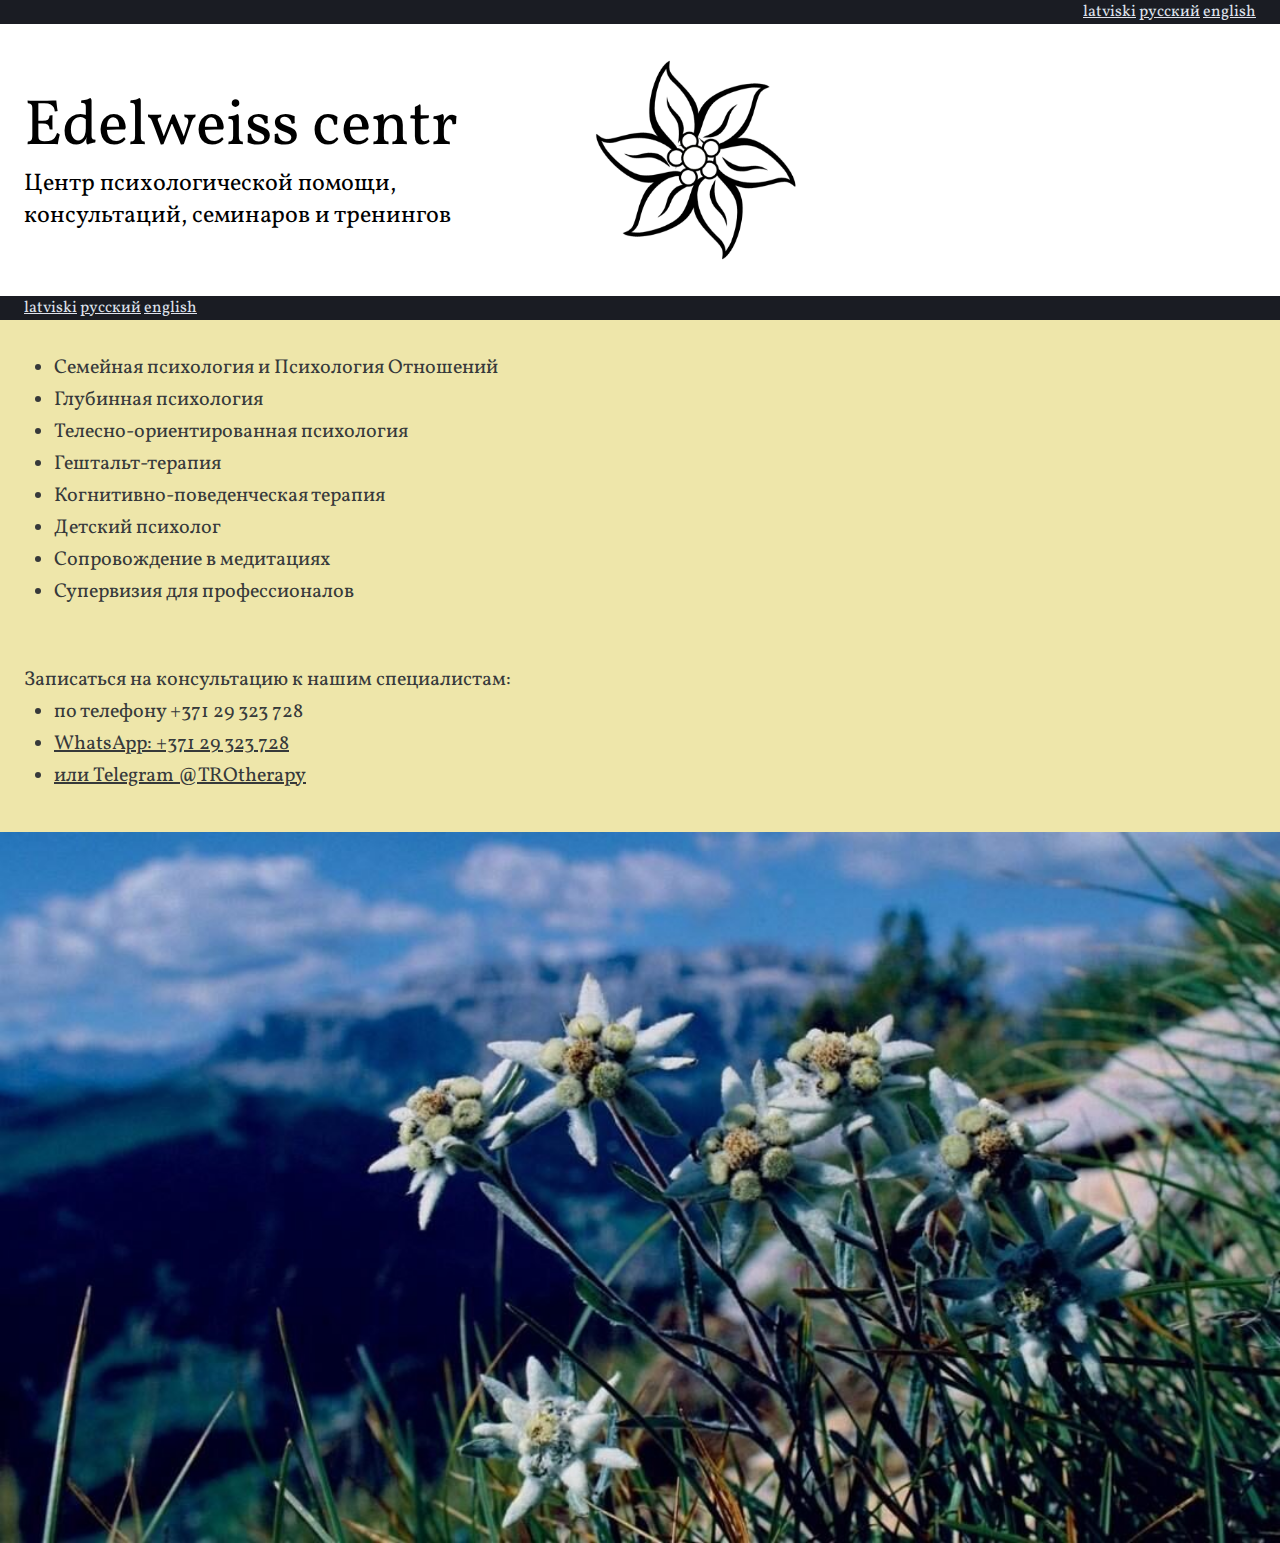
==== edelweiss/index.html @ 049f42f8 "edelweiss first page test" ====
<!DOCTYPE html>
<html lang="ru">
<head>
    <meta charset="UTF-8">
    <meta name="viewport" content="width=device-width, initial-scale=1">
    <!-- seed 2023 nutri -->

    <title>Edelweiss centr</title>
    <meta name="description" content="Edelweiss centr">
    <meta name="author"      content="zl">


    <!-- ~ ~ ~ ~ ~ ~ ~ ~ ~ ~ ~ ~ ~ ~ ~ ~ ~ ~ ~ ~ ~ ~ MICRODATA -->
    <meta property="og:url"          content="https://www.trotherapy.lv/edelweiss/">
    <meta property="og:image"        content="https://www.trotherapy.lv/edelweiss/art/edelweiss-flower-1080.jpg">
    <meta property="og:image:width"  content="1080">
    <meta property="og:image:height" content="600">
    <meta property="og:type"         content="article">
    <meta property="og:locale"       content="ru_RU">


    <!-- ~ ~ ~ ~ ~ ~ ~ ~ ~ ~ ~ ~ ~ ~ ~ ~ ~ ~ ~ ~ ~ ~ FAVICON -->
    <meta name="theme-color"             content="#314159">
    <meta name="msapplication-TileColor" content="#314159">
    <meta name="msapplication-TileImage" content="art/favicon512.png">
    <link type="image/png" rel="icon"       href="art/favicon512.png">
    <link rel="apple-touch-icon"            href="art/favicon512.png">


    <!-- ~ ~ ~ ~ ~ ~ ~ ~ ~ ~ ~ ~ ~ ~ ~ ~ ~ ~ ༼°▽°༽ ~ BOOT SERVICE -->
    <style>
        html       { margin:0; padding:0  0.25rem; }
        body       { margin:0; padding:0; height:auto; width:100%; }
        img,svg,hr { margin:0; border: 0; max-width:100%; }
        body       { overflow-y:scroll; }
    </style>


    <!-- ~ ~ ~ ~ ~ ~ ~ ~ ~ ~ ~ ~ ~ ~ ~ ~ ~ ~ ~ ~ ~ ~ GOOGLE FONTS -->
    <link rel="preconnect"   href="//fonts.gstatic.com" crossorigin>
    <link
        media="none" onload="if(media!='all')media='all'"
        href="https://fonts.googleapis.com/css?family=Vollkorn:400,400i,700&subset=cyrillic"
        rel="stylesheet">
    <link
        media="none" onload="if(media!='all')media='all'"
        href="https://fonts.googleapis.com/css?family=VT323"
        rel="stylesheet">
<noscript>
    <link
        media="all"
        href="https://fonts.googleapis.com/css?family=Vollkorn:400,400i,700&subset=cyrillic"
        rel="stylesheet">
    <link
        media="all"
        href="https://fonts.googleapis.com/css?family=VT323"
        rel="stylesheet">
</noscript>


    <!-- ~ ~ ~ ~ ~ ~ ~ ~ ~ ~ ~ ~ ~ ~ ~ ~ ~ ~ ~ ~ ~ ~ DESIGN -->
    <link
        media="all"
        href="app/design/appart-11-base.css"
        rel="stylesheet" type="text/css">
    <link
        media="all"
        href="app/design/appart-12-markup.css"
        rel="stylesheet" type="text/css">
    <link
        media="all"
        href="app/design/appart-13-typography.css"
        rel="stylesheet" type="text/css">
    <link
        media="all"
        href="app/design/appart-14-colors.css"
        rel="stylesheet" type="text/css">
    <link
        media="all"
        href="app/design/appart-15-layout-grid.css"
        rel="stylesheet" type="text/css">

</head>
<body class="grid-queen is-without-root is-without-west join-layers use-colors colors--base">

<div class="grid-queen use-colors colors--swed">
    <div class="inngrid-full" style="text-align: right">
        <div>
            <a href="./">latviski</a>
            <a href="./">русский</a>
            <a href="./">english</a>
        </div>
    </div>
</div>

<header class="grid-queen is-without-root is-without-west use-colors colors--base" style="padding: 1.5em 0">
    <div style="align-self: center">
        <h1 class="h1">
            Edelweiss centr
        </h1>
        <p class="h4">
            Центр психологической помощи, консультаций, семинаров и тренингов
        </p>
    </div>
    <div class="inngrid-note first-grid-row">
        <figure style="max-width:14em; margin:0 auto;">
            <img src="art/edelweiss_logo.png" alt="Edelweiss centr logo">
        </figure>
    </div>
</header>

<div class="grid-queen use-colors colors--swed">
    <div class="inngrid-full">
        <div>
            <a href="./">latviski</a>
            <a href="./">русский</a>
            <a href="./">english</a>
        </div>
    </div>
</div>

<main class="grid-queen is-without-root is-without-west use-colors colors--ivory">

    <div style="padding: 2em 0">
        <ul class="text-block-bigger">
            <li>Семейная психология и Психология Отношений
            <li>Глубинная психология
            <li>Телесно-ориентированная психология
            <li>Гештальт-терапия
            <li>Когнитивно-поведенческая терапия
            <li>Детский психолог
            <li>Сопровождение в медитациях
            <li>Супервизия для профессионалов
        </ul>
    </div>

    <div class="text-block-bigger" style="padding-bottom: 2em">
        Записаться на консультацию к нашим специалистам:
        <ul>
            <li>
                по телефону
                <span class="phone-humber">+371 29 323 728</span>
            <li>
                <a href="https://wa.me/message/ERDPYY776IHKL1">
                    WhatsApp:
                    <span class="phone-humber">+371 29 323 728</span>
                </a>
            <li>
                <a href="https://t.me/TROtherapy">
                    или Telegram
                    @TROtherapy
                </a>
        </ul>
    </div>

</main>

<footer style="grid-column: full">
    <figure>
        <img src="art/edelweiss-flower-1080.jpg" alt="Edelweiss flower" style="width: 100%;">
    </figure>
</footer>
<!-- ~ ~ ~ ~ ~ ~ ~ ~ ~ ~ ~ ~ ~ ~ ~ ~ ~ ~ ~ ~ ~ ~ THE END -->
</body>
</html>
---- edelweiss/app/design/appart-11-base.css ----
/** appart base
 *  presets and basic setup
 *  2023.2.12 nutri
 *  zl
 */


/** ~ ~ ~ ~ ~ ~ ~ ~ ~ ~ ~ ~ ~ ~ ~ ~ ~ ~ ~ ~ ~ ~ Spacing Units */


:root {
  --line-height:   1.5;
  --row-space:     1.5rem;                              /* Vertical */
  --col-space:     1.5rem;                              /* Horizontal */
  --mid-space:     2.5rem;                              /* Bigger 1 */
  --big-space:       4rem;                              /* Bigger 2 */
  --all-space:     var(--row-space) var(--col-space);   /* Combo Shortcode */
}


/** ~ ~ ~ ~ ~ ~ ~ ~ ~ ~ ~ ~ ~ ~ ~ ~ ~ ~ ~ ~ ~ ~ Browser */


/** Minimal box model */
    *, *:before, *:after { box-sizing: border-box; }
    html                 { height: 100%; }
    html, body           { margin: 0; padding: 0; }

/** Full-height 2019
    https://css-tricks.com/some-things-you-oughta-know-when-working-with-viewport-units/
*/  body {
        min-height:  100vh;
        min-height: -webkit-fill-available;
        min-height: -moz-available;
        min-height:  available;
        min-height: -webkit-stretch;
        min-height: -moz-stretch;
        min-height:  stretch;
    }

/** Scroll behavoir */
    html { scroll-behavior:smooth; cursor:default; }
    body { overflow-y:scroll; scrollbar-gutter:stable; }

/** Tap on clickable element */
    a, area, button, input, label, select, summary, textarea, [tabindex] {
       -ms-touch-action: manipulation;
           touch-action: manipulation;
    }


/** EOF appart base */
---- edelweiss/app/design/appart-12-markup.css ----
/** appart markup
 *  html tags default styling
 *  2023.2.12 nutri
 *  zl
 */


/** ~ ~ ~ ~ ~ ~ ~ ~ ~ ~ ~ ~ ~ ~ ~ ~ ~ ~ ~ ~ ~ ~ Semantic Markup Reset */


    figure, figcaption, fieldset, legend {
        display: block;
        margin:  0;
        padding: 0;
        border:  0;
        white-space: normal;
    }

    main, article, section, aside, header, footer, nav {
        display: block;
    }

    pre, code {
        display: block;
    }

    h1, h2, h3, h4, h5, h6 {
        margin:  0;
        padding: 0;
        font-family: inherit;
        font-size:   inherit;
        line-height: inherit;
        font-weight: inherit;
    }

    p, blockquote {
        margin:  0;
        padding: 0;
        font:    inherit;
    }

    button {
        padding:    0.25em 1.5em;
        border:     0;
        font:       inherit;
      --background-color: var(--back-color-accent, transparent);
        background-color: var(--background-color);
      --color:            var(--text-color, inherit);
        color:            var(--color);
    }

    a { color: inherit; }

    ul, ol {
        padding:  0;
        margin:   0;
        margin-left: 1.5em;
    }

    nav ul, nav ol {
        margin-left: 0;
    }

    td, th {
        text-align:     left;
        vertical-align: top;
        padding-top:    0.25em;
        padding-bottom: 0.25em;
    }

    hr {
        background: transparent;
        box-shadow: none;
        border:  0;
        margin:  0;

     /* use as empty space */
        display:    block;
        font-size:  inherit;
        height:     4em;
    }


/** ~ ~ ~ ~ ~ ~ ~ ~ ~ ~ ~ ~ ~ ~ ~ ~ ~ ~ ~ ~ ~ ~ Images and Media */


    img, svg, canvas,
    figure, figcaption,
    iframe, embed, object {
        display:   block;
        max-width: 100%;
        margin:    0;
        padding:   0;
        border:    0;
    }

    img {
        object-fit: cover;
    }


/** ~ ~ ~ ~ ~ ~ ~ ~ ~ ~ ~ ~ ~ ~ ~ ~ ~ ~ ~ ~ ~ ~ Code source */


    [display-source] {
        display:     block;
        font-family: monospace;
        white-space: pre-wrap;
        padding:     0 1em 2em 1em;
    }


/*  EOF appart markup */
---- edelweiss/app/design/appart-13-typography.css ----
/** appart typography
 *  css preset-kit
 *  2023.2.12 nutri
 *  zl
 */


/** ~ ~ ~ ~ ~ ~ ~ ~ ~ ~ ~ ~ ~ ~ ~ ~ ~ ~ ~ ~ ~ ~ font rendering */


html {
   -ms-text-size-adjust:     100%;
   -webkit-text-size-adjust: 100%;
}
body {
    text-rendering: optimizeLegibility;
   -webkit-font-smoothing: antialiased;
}


/** ~ ~ ~ ~ ~ ~ ~ ~ ~ ~ ~ ~ ~ ~ ~ ~ ~ ~ ~ ~ ~ ~ font base reset */


body {
    line-height: var(--line-height, 1.5);
    font-family: var(--font-family, sans-serif);
    font-weight: var(--font-weight, normal);
 /* font-size:   use default */

 /* store base values */
  --base-font-size:   1rem;
  --base-line-height: var(--line-height, 1.5);

 /* Decrease vertical padding on text paragraphs, to
    make them visually equal with horizontal paddings.
    Pixel-perfect value depends on font-family. */
  --base-font-square-ratio: 0.25;
}

.font-primary     { font-family: var(--font-family, sans-serif); }
.font-secondary   { font-family: var(--font-family-secondary, serif); }
.font-native-sans { font-family: var(--font-family-interface, sans-serif); }

.em-reset {
    font-size:   var(--base-font-size,   1rem);
    line-height: var(--base-line-height, 1.5);
}


/**~ ~ ~ ~ ~ ~ ~ ~ ~ ~ ~ ~ ~ ~ ~ ~ ~ ~ ~ ~ ~ ~ font settings */


    :root {
      --font-family:             var(--font-family--tufte-serif);
      --font-family-secondary:   var(--font-family--tufte-sans);
      --font-family-interface:   var(--font-family--native-sans);
      --font-weight:             400;
    }

    @supports (hanging-punctuation: first) {
           * { hanging-punctuation: first; }
    }

    /* Font Features Inspector: wakamaifondue.com */

    .font-feature-digital {
        font-feature-settings:
            'lnum' on,
            'ss14' on,
            'ss17' on;
    }
    .sup-num {
        font-size:             inherit;
        vertical-align:        text-top;
        font-feature-settings: 'sups' on;
    }
    .sub-num {
        font-size:             inherit;
        vertical-align:        text-bottom;
        font-feature-settings: 'subs' on;
    }


/** - - - - - - - - - - - - - - - - - - Native font stack 2018 */


:root {
  --font-family--native-sans:
       -apple-system,        /* Safari for macOS and iOS (San Francisco) */
        system-ui,           /* macOS Chrome, Windows Chrome */
        BlinkMacSystemFont,  /* Chrome < 56 for macOS (San Francisco) */
       "Segoe UI",           /* Windows */
        Roboto,              /* Android */
        Oxygen,              /* KDE */
        Ubuntu,              /* Ubuntu */
        Cantarell,           /* GNOME */
       "Fira Sans",          /* Firefox OS */
       "Helvetica Neue",     /* old macOS */
        Arial,               /* Basic web fallback */
        sans-serif,
       "Apple Color Emoji", "Segoe UI Emoji", "Segoe UI Symbol"; /* Emoji */
}


/** - - - - - - - - - - - - - - - - - - Tufte 2018
 *  book-style design

    @import url('https://fonts.googleapis.com/css?family=Vollkorn:400,400i,700&subset=cyrillic');

    <!-- GOOGLE FONTS -->

    <link rel="preconnect"   href="//fonts.gstatic.com" crossorigin>

    <link
        media="none" onload="if(media!='all')media='all'"
        href="https://fonts.googleapis.com/css?family=Vollkorn:400,400i,700&subset=cyrillic"
        rel="stylesheet">
    <link
        media="none" onload="if(media!='all')media='all'"
        href="https://fonts.googleapis.com/css?family=VT323"
        rel="stylesheet">

    <noscript>
    <link
        media="all"
        href="https://fonts.googleapis.com/css?family=Vollkorn:400,400i,700&subset=cyrillic"
        rel="stylesheet">
    <link
        media="all"
        href="https://fonts.googleapis.com/css?family=VT323"
        rel="stylesheet">
    </noscript>


 */

:root {
  --font-family--tufte-serif:
        Vollkorn,
        et-book,
        Palatino,
       "Palatino Linotype",
       "Palatino LT STD",
       "Book Antiqua",
        Georgia,
        serif,
       "Apple Color Emoji", "Segoe UI Emoji", "Segoe UI Symbol";
  --font-family--tufte-sans:
       "Trebuchet MS",
       "Gill Sans",
       "Gill Sans MT",
        sans-serif,
       "Apple Color Emoji", "Segoe UI Emoji", "Segoe UI Symbol";
}


/** - - - - - - - - - - - - - - - - - - Font-size system LH 1.5 */

    :root {
     /* 64/80 */
      --h1-font-size:    4rem;
      --h1-line-height:  1.25;

     /* 48/60 */
      --h2-font-size:    3rem;
      --h2-line-height:  1.25;

     /* 36/48 */
      --h3-font-size:    2.25rem;
      --h3-line-height:  calc(4/3);

     /* 24/32 */
      --h4-font-size:    1.5rem;
      --h4-line-height:  calc(4/3);

     /* 20/24 */
      --h5-font-size:    1.25rem;
      --h5-line-height:  1.2;

     /* 16/24 */
      --h6-font-size:    1rem;
      --h6-line-height:  1.5;
      --p-font-size:     1rem;
      --p-line-height:   1.5;


     /* 20/24 */
      --inc-font-size:   1.25em;
      --inc-line-height: 1.2;

     /* 16/24 */
      --def-font-size:   1em;
      --def-line-height: 1.5;

     /* 13/16 */
      --dec-font-size:   calc(13/16*1em);
      --dec-line-height: calc(16/13);

     /* 12/16 */
      --doz-font-size:   0.75em;
      --doz-line-height: calc(4/3);
    }

@media all and (max-width:42em) {
    :root {
     /* 36/40 */
      --h1-font-size:    2.25rem;
      --h1-line-height:  calc(40/36);
     /* 32/36 */
      --h2-font-size:    2rem;
      --h2-line-height:  calc(36/32);
     /* 28/32 */
      --h3-font-size:    1.75rem;
      --h3-line-height:  calc(32/28);
    }
}

/** ~ ~ ~ ~ ~ ~ ~ ~ ~ ~ ~ ~ ~ ~ ~ ~ ~ ~ ~ ~ ~ ~ Font-size */

/** direct tags
h1 {
    font-size:   var(--h1-font-size);
    line-height: var(--h1-line-height);}
h2 {
    font-size:   var(--h2-font-size);
    line-height: var(--h2-line-height);}
h3 {
    font-size:   var(--h3-font-size);
    line-height: var(--h3-line-height);}
h4 {
    font-size:   var(--h4-font-size);
    line-height: var(--h4-line-height);}
h5 {
    font-size:   var(--h5-font-size);
    line-height: var(--h5-line-height);}
h6 {
    font-size:   var(--h6-font-size);
    line-height: var(--h6-line-height);}
/**/

.h1 {
    font-size:   var(--h1-font-size);
    line-height: var(--h1-line-height);}
.h2 {
    font-size:   var(--h2-font-size);
    line-height: var(--h2-line-height);}
.h3 {
    font-size:   var(--h3-font-size);
    line-height: var(--h3-line-height);}
.h4 {
    font-size:   var(--h4-font-size);
    line-height: var(--h4-line-height);}
.h5 {
    font-size:   var(--h5-font-size);
    line-height: var(--h5-line-height);}
.h6 {
    font-size:   var(--h6-font-size);
    line-height: var(--h6-line-height);}

.text-inline-bigger {
 /* 20/24 */
  --font-size:   var(--inc-font-size, 1.25em);
  --line-height: var(--inc-line-height, 1.2);
    font-size:   var(--font-size);
    line-height: var(--line-height);
}
.text-block-bigger {
 /* 20/32 */
  --font-size:   var(--inc-font-size, 1.25em);
  --line-height: calc(32/20);
    font-size:   var(--font-size);
    line-height: var(--line-height);
}
.text-inline-smaller,
.text-block-smaller {
 /* 13/16 */
  --font-size:   var(--dec-font-size,   calc(13/16*1em));
  --line-height: var(--dec-line-height, calc(16/13));
    font-size:   var(--font-size);
    line-height: var(--line-height);
}


/** ~ ~ ~ ~ ~ ~ ~ ~ ~ ~ ~ ~ ~ ~ ~ ~ ~ ~ ~ ~ ~ ~ Text Paragraph */
/*
    Readable text blocks with width limitation
    Values tested in the 2020 by zl
 */
    :root {
      --paragraph-width--max: 42em; /* Limit ~ 42em in most typefaces */
      --paragraph-width--opt: 32em; /* Optimal */
      --paragraph-width--mid: 24em; /* Smaller */
      --paragraph-width--min: 12em; /* Minimal Readable */
    }
    @media all and (max-width:12em) { :root {
      --paragraph-width--min: 100%;
    } }

    .paragraph {
      --max-width: var(--paragraph-width--opt);
      --min-width: var(--paragraph-width--min);
        max-width: var(--max-width);
        min-width: var(--min-width);
    }
    .maxi-paragraph {
      --max-width: var(--paragraph-width--max);
      --min-width: var(--paragraph-width--min);
        max-width: var(--max-width);
        min-width: var(--min-width);
    }
    .midi-paragraph {
      --max-width: var(--paragraph-width--mid);
      --min-width: var(--paragraph-width--min);
        max-width: var(--max-width);
        min-width: var(--min-width);
    }
    .mini-paragraph {
      --max-width: var(--paragraph-width--min);
        max-width: var(--max-width);
    }


/*  EOF appart typography */
---- edelweiss/app/design/appart-14-colors.css ----
/** appart colors
 *  css preset-kit
 *  2023.2.12 nutri
 *  zl
 */

:root {
 /* Paper Palette */
  --color-PaperBack:   hsl( 37, 55%, 85%);
  --color-PaperDark:   hsl(  0,  0%,  8%);
 /* Noble Palette */
  --color-NobleBlack:  hsl(226, 15%, 12%);
  --color-NobleWhite:  hsl(226, 27%, 90%);
  --color-NobleNight:  hsl(226, 17%, 20%);
  --color-NobleDay:    hsl(226, 32%, 75%);
  --color-NobleSky:    hsl(204, 22%, 55%);
  --color-NobleSea:    hsl(212, 34%, 29%);
  --color-NobleSunset: hsl(359, 28%, 82%);
  --color-NobleAccent: hsl(359, 54%, 53%);
  --color-NobleAction: hsl(359, 59%, 43%);
 /* Ivory Palette */
  --color-Ivory:       hsl( 53, 66%, 80%);
  --color-IvoryAccent: hsl( 53, 70%, 76%);
  --color-IvoryDark:   hsl(204,  4%, 22%);
  --color-IvoryGray:   hsl(204,  8%, 38%);
 /* App Palette */
  --color-AppBlue:     hsl(202, 81%, 23%);
  --color-AppGreen:    hsl(155, 31%, 62%);
  --color-AppGold:     hsl( 42, 79%, 53%);
  --color-AppRed:      hsl( 15, 75%, 30%);
  --color-AppBrown:    hsl( 34, 20%, 33%);
}


/** ~ ~ ~ ~ ~ ~ ~ ~ ~ ~ ~ ~ ~ ~ ~ ~ ~ ~ ~ ~ ~ ~ Color Model ZL.2020 */

    .use-colors {
      --background-color: var(--back-color);
      --color:            var(--text-color);
        background-color: var(--background-color);
        color:            var(--color);
    }

    .colors--base {
      --back-color:       white;
      --back-color-more:  white;
      --back-color-less:  white;

      --text-color:       black;
      --text-color-more:  black;
      --text-color-less:  black;

      --link-color:       firebrick;
      --link-color-more:  firebrick;
      --link-color-text:  white;
    }


/** ~ ~ ~ ~ ~ ~ ~ ~ ~ ~ ~ ~ ~ ~ ~ ~ ~ ~ ~ ~ ~ ~ Color Palettes */


    .colors--swed {
      --back-color:       hsl(226, 15%, 12%); /* NobleBlack */
      --back-color-more:  hsl(212, 34%, 29%); /* NobleSea */
      --back-color-less:  hsl(226, 17%, 20%); /* NobleNight */

      --text-color:       hsl(226, 27%, 90%); /* NobleWhite */
      --text-color-more:  hsl(226, 32%, 75%); /* NobleDay */
      --text-color-less:  hsl(226, 32%, 66%);

      --link-color:       hsl(359, 54%, 53%); /* NobleAccent */
      --link-color-more:  hsl(359, 59%, 43%); /* NobleAction */
      --link-color-text:  white;
    }

    .colors--swed-secondary {
      --back-color:       hsl(212, 34%, 29%); /* NobleSea */
      --back-color-more:  hsl(212, 42%, 22%);
      --back-color-less:  hsl(212, 30%, 32%);

      --text-color:       hsl(226, 27%, 90%); /* NobleWhite */
      --text-color-more:  hsl(226, 32%, 75%); /* NobleDay */
      --text-color-less:  hsl(226, 32%, 66%);

      --link-color:       hsl(359, 54%, 53%); /* NobleAccent */
      --link-color-more:  hsl(359, 59%, 43%); /* NobleAction */
      --link-color-text:  white;
    }

    .colors--swed-third {
      --back-color:       hsl(204, 22%, 55%); /* NobleSky */
      --back-color-more:  hsl(204, 26%, 50%);
      --back-color-less:  hsl(204, 18%, 58%);

      --text-color:       hsl(226, 15%, 12%); /* NobleBlack */
      --text-color-more:  hsl(212, 34%, 29%); /* NobleSea */
      --text-color-less:  hsl(226, 17%, 20%); /* NobleNight */

      --link-color:       hsl(359, 54%, 53%); /* NobleAccent */
      --link-color-more:  hsl(359, 59%, 43%); /* NobleAction */
      --link-color-text:  white;
    }

    .colors--ivory {
      --back-color:       hsl( 53, 66%, 80%); /* Ivory */
      --back-color-more:  hsl( 53, 70%, 70%);
      --back-color-less:  hsl( 53, 70%, 76%); 

      --text-color:       hsl(204,  4%, 22%); /* IvoryDark */
      --text-color-more:  hsl(204,  8%, 38%); /* IvoryGray */
      --text-color-less:  hsl(204,  8%, 38%); /* IvoryGray */

      --link-color:       hsl(359, 54%, 53%); /* NobleAccent */
      --link-color-more:  hsl(359, 59%, 43%); /* NobleAction */
      --link-color-text:  white;
    }


/** ~ ~ ~ ~ ~ ~ ~ ~ ~ ~ ~ ~ ~ ~ ~ ~ ~ ~ ~ ~ ~ ~ */
---- edelweiss/app/design/appart-15-layout-grid.css ----
/** grid-queen
 *  newspaper-looking site layout
 *  2019.12.8, Kari
 *
 *  CSS
 *
 */


/** ~ ~ ~ ~ ~ ~ ~ ~ ~ ~ ~ ~ ~ ~ ~ ~ ~ ~ ~ ~ ~ ~ Grid Setup */


.grid-queen {
 /* vertical and horizontal space */
  --sy: var(--row-space, 1.5rem);
  --sx: var(--col-space, 1.5rem);

 /* five columns */
  --width-root:   1fr;
  --width-menu: 14rem;
  --width-main: 32rem;
  --width-note: 14rem;
  --width-roof:   1fr;

 /* customization settings */
  --grid-row-gap:      var(--sy);
  --align-items:       start;
  --justify-content:   start;
  --column-width-main: minmax(0, var(--width-main));
}


/** ~ ~ ~ ~ ~ ~ ~ ~ ~ ~ ~ ~ ~ ~ ~ ~ ~ ~ ~ ~ ~ ~ Grid Definition */


.grid-queen,
.grid-queen * {
    --grid-template-columns:
        var(--column-root--show) /* left space   */
        var(--column-west--show) /* left column  */
        var(--column-main--full) /* main column  */
        var(--column-east--show) /* right column */
        var(--column-roof--show);/* right space  */
}


/** ~ ~ ~ ~ ~ ~ ~ ~ ~ ~ ~ ~ ~ ~ ~ ~ ~ ~ ~ ~ ~ ~ Layout System */

.grid-queen {
 /* default full size layout */
 
  --column-main--full: var(--grid-main-full);
  --column-main--west: var(--grid-main-join-west);
  --column-main--east: var(--grid-main-join-east);
  --column-main--both: var(--grid-main-join-both);

  --column-root--show: var(--grid-root-show);
  --column-west--show: var(--grid-west-show);
  --column-east--show: var(--grid-east-show);
  --column-roof--show: var(--grid-roof-show);

  --column-root--skip: var(--grid-root-skip);
  --column-west--skip: var(--grid-west-skip);
  --column-east--skip: var(--grid-east-skip);
  --column-roof--skip: var(--grid-roof-skip);

  --grid-is-default:     1;
  --grid-is-reduced:     0;
  --grid-is-compact:     0;
  --grid-is-not-default: 0;
  --grid-is-not-reduced: 1;
  --grid-is-not-compact: 1;
}

@media (max-width:60rem) { .grid-queen {
 /* reduced layout */
 
  --column-main--full: var(--grid-main-join-west);
  --column-main--east: var(--grid-main-join-both);
  --column-root--show: var(--grid-root-skip);
  --column-west--show: var(--grid-west-skip);
  --column-roof--show: var(--grid-roof-skip);

  --setWNWC: var(--grid-column--west-wide);      /*set-west-norm-wide-column*/
  --setMNWC: var(--grid-column--menu-wide);      /*set-menu-norm-wide-column*/
  --setMMWC: var(--grid-column--main-wide);      /*set-main-norm-wide-column*/
  --setMTWC: var(--grid-column--text-wide);      /*set-text-norm-wide-column*/
  --setWSWC: var(--grid-column--west-side-wide); /*set-west-side-wide-column*/
  --setWHWC: var(--grid-column--west-half-wide); /*set-west-half-wide-column*/
  --setESWC: var(--grid-column--east-side-wide); /*set-east-side-wide-column*/
  --setEHWC: var(--grid-column--east-half-wide); /*set-east-half-wide-column*/

  --column-width-main: 1fr;

  --grid-is-default:     0;
  --grid-is-reduced:     1;
  --grid-is-compact:     0;
  --grid-is-not-default: 1;
  --grid-is-not-reduced: 0;
  --grid-is-not-compact: 1;
 }
}

@media (max-width:42rem) { .grid-queen {
 /* compact layout */

  --column-main--full: var(--grid-main-join-both);
  --column-main--west: var(--grid-main-join-both);
  --column-east--show: var(--grid-east-skip);

  --grid-is-default:     0;
  --grid-is-reduced:     0;
  --grid-is-compact:     1;
  --grid-is-not-default: 1;
  --grid-is-not-reduced: 1;
  --grid-is-not-compact: 0;
 }
}


/** ~ ~ ~ ~ ~ ~ ~ ~ ~ ~ ~ ~ ~ ~ ~ ~ ~ ~ ~ ~ ~ ~ CSS Structure */


.grid-queen,
.grid-queen * {
 /* Greed Seed */

    grid-auto-flow:  row;
    grid-auto-rows:  min-content;

    grid-column-gap: 0;
    grid-row-gap:    var(--grid-row-gap);

    align-items:     var(--align-items);
    justify-content: var(--justify-content);

    grid-template-columns: var(--grid-template-columns);

}
.grid-queen   { display:     grid; }
.grid-queen * { grid-column: var(--grid-column--default, text); }
.grid-queen   { grid-column: full; }


/** ~ ~ ~ ~ ~ ~ ~ ~ ~ ~ ~ ~ ~ ~ ~ ~ ~ ~ ~ ~ ~ ~ Grid Constructor */


.grid-queen {

 /* main column */

  --grid-main-full:
          [main-start]     0 var(--sx)
              [text-start] 0 var(--column-width-main)
              [text-end]   0 var(--sx)
          [main-end]       0
      ;
  --grid-main-join-both:
          [west-start]     0
          [east-start]     0
          [main-start]     0 var(--sx)
              [menu-start] 0
              [note-start] 0
              [text-start] 0 var(--column-width-main)
              [menu-end]   0
              [note-end]   0
              [text-end]   0 var(--sx)
          [main-end]       0
          [west-end]       0
          [east-end]       0
      ;
  --grid-main-join-east:
          [east-start]     0
          [main-start]     0 var(--sx)
              [note-start] 0
              [text-start] 0 var(--column-width-main)
              [note-end]   0
              [text-end]   0 var(--sx)
          [main-end]       0
          [east-end]       0
      ;
  --grid-main-join-west:
          [west-start]     0
          [main-start]     0 var(--sx)
              [menu-start] 0
              [text-start] 0 var(--column-width-main)
              [menu-end]   0
              [text-end]   0 var(--sx)
          [main-end]       0
          [west-end]       0
      ;

 /* side columns */

  --grid-west-show:
          [west-start]     0 var(--sx)
              [menu-start] 0 var(--width-menu)
              [menu-end]   0 var(--sx)
          [west-end]       0
      ;
  --grid-east-show:
          [east-start]     0 var(--sx)
              [note-start] 0 var(--width-note)
              [note-end]   0 var(--sx)
          [east-end]       0
      ;
  --grid-west-skip:     0;
  --grid-east-skip:     0;

 /* space columns */

  --grid-root-skip:
      [full-start]         0
      [root-start]         0
      [roof-start]         0
      ;
  --grid-roof-skip:
      [root-end]           0
      [roof-end]           0
      [full-end]
      ;
  --grid-root-show:
      [full-start]         0
      [root-start]         0 var(--width-root)
      [root-end]           0
      ;
  --grid-roof-show:
      [roof-start]         0 var(--width-roof)
      [roof-end]           0
      [full-end]
      ;
}


/** ~ ~ ~ ~ ~ ~ ~ ~ ~ ~ ~ ~ ~ ~ ~ ~ ~ ~ ~ ~ ~ ~ Grid Templates */


.grid-queen {

  --grid--box:
      [full-start]         0
      [root-start]         0
      [roof-start]         0
          [west-start]     0
          [east-start]     0
          [main-start]     0 var(--sx)
              [menu-start] 0
              [note-start] 0
              [text-start] 0 1fr
              [menu-end]   0
              [note-end]   0
              [text-end]   0 var(--sx)
          [main-end]       0
          [west-end]       0
          [east-end]       0
      [root-end]           0
      [roof-end]           0
      [full-end]
      ;

  --grid--block:
      [full-start]         0
      [root-start]         0
      [roof-start]         0
          [west-start]     0
          [east-start]     0
          [main-start]     0
              [menu-start] 0
              [note-start] 0
              [text-start] 0 1fr
              [menu-end]   0
              [note-end]   0
              [text-end]   0
          [main-end]       0
          [west-end]       0
          [east-end]       0
      [root-end]           0
      [roof-end]           0
      [full-end]
      ;

  --grid--full:
      [full-start]         0
      [root-start]         0 var(--width-root)
      [root-end]           0
          [west-start]     0 var(--sx)
              [menu-start] 0 var(--width-menu)
              [menu-end]   0 var(--sx)
          [west-end]       0
          [main-start]     0 var(--sx)
              [text-start] 0 var(--column-width-main)
              [text-end]   0 var(--sx)
          [main-end]       0
          [east-start]     0 var(--sx)
              [note-start] 0 var(--width-note)
              [note-end]   0 var(--sx)
          [east-end]       0
      [roof-start]         0 var(--width-root)
      [roof-end]           0
      [full-end]
      ;
}


/** ~ ~ ~ ~ ~ ~ ~ ~ ~ ~ ~ ~ ~ ~ ~ ~ ~ ~ ~ ~ ~ ~ Combined Columns Names */


.grid-queen {
  --grid-column--default:        text;

  --grid-column--west-wide:      west-start / east-end;
  --grid-column--menu-wide:      menu-start / note-end;
  --grid-column--main-wide:      west-start / east-end;
  --grid-column--text-wide:      menu-start / note-end;

  --grid-column--wrap:           west-start / east-end;
  --grid-column--wrap-west:      west-start / main-end;
  --grid-column--wrap-east:      main-start / east-end;

  --grid-column--wrap-text:      menu-start / note-end;
  --grid-column--wrap-text-west: menu-start / text-end;
  --grid-column--wrap-text-east: text-start / note-end;

  --grid-column--east-side:      east-start / full-end;
  --grid-column--west-side:      full-start / west-end;

  --grid-column--west-half:      full-start / main-end;
  --grid-column--east-half:      main-start / full-end;

  --grid-column--west-side-wide: full;
  --grid-column--west-half-wide: full;
  --grid-column--east-side-wide: full;
  --grid-column--east-half-wide: full;
}


/** ~ ~ ~ ~ ~ ~ ~ ~ ~ ~ ~ ~ ~ ~ ~ ~ ~ ~ ~ ~ ~ ~ / end of core */

/** ~ ~ ~ ~ ~ ~ ~ ~ ~ ~ ~ ~ ~ ~ ~ ~ ~ ~ ~ ~ ~ ~ Column Workers */


/*   Atomic Cells     */
    .grid-column--full           { grid-column: full; }
    .grid-column--root           { grid-column: root; }
    .grid-column--west           { grid-column: west; }
    .grid-column--menu           { grid-column: menu; }
    .grid-column--main           { grid-column: main; }
    .grid-column--text           { grid-column: text; }
    .grid-column--east           { grid-column: east; }
    .grid-column--note           { grid-column: note; }
    .grid-column--roof           { grid-column: foof; }

/*   Merge main cells     */
    .grid-column--wrap           { grid-column: var(--grid-column--wrap); }
    .grid-column--wrap-west      { grid-column: var(--grid-column--wrap-west); }
    .grid-column--wrap-east      { grid-column: var(--grid-column--wrap-east); }

/*   Merge text-areas without paddings     */
    .grid-column--wrap-text      { grid-column: var(--grid-column--wrap-text); }
    .grid-column--wrap-text-west { grid-column: var(--grid-column--wrap-text-west); }
    .grid-column--wrap-text-east { grid-column: var(--grid-column--wrap-text-east); }

/*   Merge aside with screen corner     */
    .grid-column--west-side      { grid-column: var(--grid-column--west-side); }
    .grid-column--east-side      { grid-column: var(--grid-column--east-side); }

/*   Merge content with screen corner     */
    .grid-column--west-half      { grid-column: var(--grid-column--west-half); }
    .grid-column--east-half      { grid-column: var(--grid-column--east-half); }


/* Responsive Columns - are full-width with reduced layout */
.grid-column--west-rw      { grid-column: var(--setWNWC, west); }
.grid-column--menu-rw      { grid-column: var(--setMNWC, menu); }
.grid-column--main-rw      { grid-column: var(--setMMWC, main); }
.grid-column--text-rw      { grid-column: var(--setMTWC, text); }
.grid-column--west-side-rw { grid-column: var(--setWSWC, var(--grid-column--west-side)); }
.grid-column--west-half-rw { grid-column: var(--setWHWC, var(--grid-column--west-half)); }
.grid-column--east-side-rw { grid-column: var(--setESWC, var(--grid-column--east-side)); }
.grid-column--east-half-rw { grid-column: var(--setEHWC, var(--grid-column--east-half)); }


/** ~ ~ ~ ~ ~ ~ ~ ~ ~ ~ ~ ~ ~ ~ ~ ~ ~ ~ ~ ~ ~ ~ Grid Modifications */


.grid-queen.is-without-root { --width-root:   0; }
.grid-queen.is-without-roof { --width-roof:   0; }
.grid-queen.is-without-room {
  --width-root: 0;
  --width-roof: 0;
  --column-width-main: 1fr;
}
.grid-queen.is-without-west {
  --grid-west-show:      var(--grid-west-skip);
  --grid-main-full:      var(--grid-main-join-west);
  --grid-main-join-east: var(--grid-main-join-both);
}
.grid-queen.is-without-east {
  --grid-east-show:      var(--grid-east-skip);
  --grid-main-full:      var(--grid-main-join-east);
  --grid-main-join-west: var(--grid-main-join-both);
}
.grid-queen.is-without-side {
  --grid-west-show:      var(--grid-west-skip);
  --grid-east-show:      var(--grid-east-skip);
  --grid-main-full:      var(--grid-main-join-both);
  --grid-main-join-east: var(--grid-main-join-both);
  --grid-main-join-west: var(--grid-main-join-both);
}


/** ~ ~ ~ ~ ~ ~ ~ ~ ~ ~ ~ ~ ~ ~ ~ ~ ~ ~ ~ ~ ~ ~ Component Snippets */


/* operation cells */

.inngrid-main,
.inngrid-west,
.inngrid-east,
.inngrid-wrap,
.inngrid-wrap-west,
.inngrid-wrap-east,
.inngrid-west-side,
.inngrid-east-side,
.inngrid-west-half,
.inngrid-east-half,
.inngrid-main-rw,
.inngrid-west-rw,
.inngrid-east-rw,
.inngrid-west-side-rw,
.inngrid-west-half-rw,
.inngrid-east-side-rw,
.inngrid-east-half-rw,
.inngrid-root,
.inngrid-roof,
.inngrid-full,
.inngrid {
    display:         grid;
    grid-column:     var(--grid-column, main);
  --grid-template-columns:   var(--grid--box);
}
.inngrid-wrap-text,
.inngrid-wrap-text-west,
.inngrid-wrap-text-east,
.inngrid-menu-rw,
.inngrid-text-rw,
.inngrid-menu,
.inngrid-text,
.inngrid-note {
    display:         grid;
    grid-column:     var(--grid-column, main);
  --grid-template-columns: var(--grid--block);
}

.inngrid-full           { --grid-column: full; }
.inngrid-root           { --grid-column: root; }
.inngrid-west           { --grid-column: west; }
.inngrid-main           { --grid-column: main; }
.inngrid-east           { --grid-column: east; }
.inngrid-roof           { --grid-column: roof; }
.inngrid                { --grid-column: main; }

.inngrid-menu           { --grid-column: menu; }
.inngrid-text           { --grid-column: text; }
.inngrid-note           { --grid-column: note; }

.inngrid-wrap           { --grid-column: var(--grid-column--wrap); }
.inngrid-wrap-west      { --grid-column: var(--grid-column--wrap-west); }
.inngrid-wrap-east      { --grid-column: var(--grid-column--wrap-east); }

.inngrid-wrap-text      { --grid-column: var(--grid-column--wrap-text); }
.inngrid-wrap-text-west { --grid-column: var(--grid-column--wrap-text-west); }
.inngrid-wrap-text-east { --grid-column: var(--grid-column--wrap-text-east); }

.inngrid-west-side      { --grid-column: var(--grid-column--west-side); }
.inngrid-east-side      { --grid-column: var(--grid-column--east-side); }

.inngrid-west-half      { --grid-column: var(--grid-column--west-half); }
.inngrid-east-half      { --grid-column: var(--grid-column--east-half); }

.inngrid-west-rw        { --grid-column: var(--setWNWC, west); }
.inngrid-menu-rw        { --grid-column: var(--setMNWC, menu); }
.inngrid-main-rw        { --grid-column: var(--setMMWC, main); }
.inngrid-text-rw        { --grid-column: var(--setMTWC, text); }
.inngrid-west-side-rw   { --grid-column: var(--setWSWC, var(--grid-column--west-side)); }
.inngrid-west-half-rw   { --grid-column: var(--setWHWC, var(--grid-column--west-half)); }
.inngrid-east-side-rw   { --grid-column: var(--setESWC, var(--grid-column--east-side)); }
.inngrid-east-half-rw   { --grid-column: var(--setEHWC, var(--grid-column--east-half)); }


/* subgrid workers */

.join-layers         { --grid-row-gap: 0; }
.gap-layers          { --grid-row-gap: var(--sy); }
.first-grid-row      {   grid-row:     1; }
.subgrid             {   display:   grid; }

.sublayer {
    display:     grid;
    grid-column: full;
}
.subgrid-container {
    display: grid;
  --grid-template-columns:   var(--grid--box);
}
.subgrid-content {
    display: grid;
  --grid-template-columns: var(--grid--block);
}


/* subgrids for merged columns */

.subgrid-wrap {
    display:      grid;
    grid-column:  var(--grid-column--wrap);
  --grid-template-columns:
        var(--column-root--skip)
        var(--column-west--show)
        var(--column-main--full)
        var(--column-east--show)
        var(--column-roof--skip);
}
.subgrid-wrap-east {
    display:      grid;
    grid-column:  var(--grid-column--wrap-east);
  --grid-template-columns:
        var(--column-root--skip)
        var(--column-west--skip)
        var(--column-main--west)
        var(--column-east--show)
        var(--column-roof--skip);
}
.subgrid-wrap-west {
    display:      grid;
    grid-column:  var(--grid-column--wrap-west);
  --grid-template-columns:
        var(--column-root--skip)
        var(--column-west--show)
        var(--column-main--east)
        var(--column-east--skip)
        var(--column-roof--skip);
}
.subgrid-west-side {
    display:      grid;
    grid-column:  var(--grid-column--west-side);
  --column-width-main: var(--width-menu);
  --grid-template-columns:
        var(--column-root--show)
        var(--column-west--skip)
        var(--column-main--both)
        var(--column-east--skip)
        var(--column-roof--skip);
}
.subgrid-east-side {
    display:      grid;
    grid-column:  var(--grid-column--east-side);
  --column-width-main: var(--width-note);
  --grid-template-columns:
        var(--column-root--skip)
        var(--column-west--skip)
        var(--column-main--both)
        var(--column-east--skip)
        var(--column-roof--show);
}
.subgrid-west-half {
    display:      grid;
    grid-column:  var(--grid-column--west-half);
  --grid-template-columns:
        var(--column-root--show)
        var(--column-west--show)
        var(--column-main--east)
        var(--column-east--skip)
        var(--column-roof--skip);
}
.subgrid-east-half {
    display:      grid;
    grid-column:  var(--grid-column--east-half);
  --grid-template-columns:
        var(--column-root--skip)
        var(--column-west--skip)
        var(--column-main--west)
        var(--column-east--show)
        var(--column-roof--show);
}


/** EOF greed-queen */
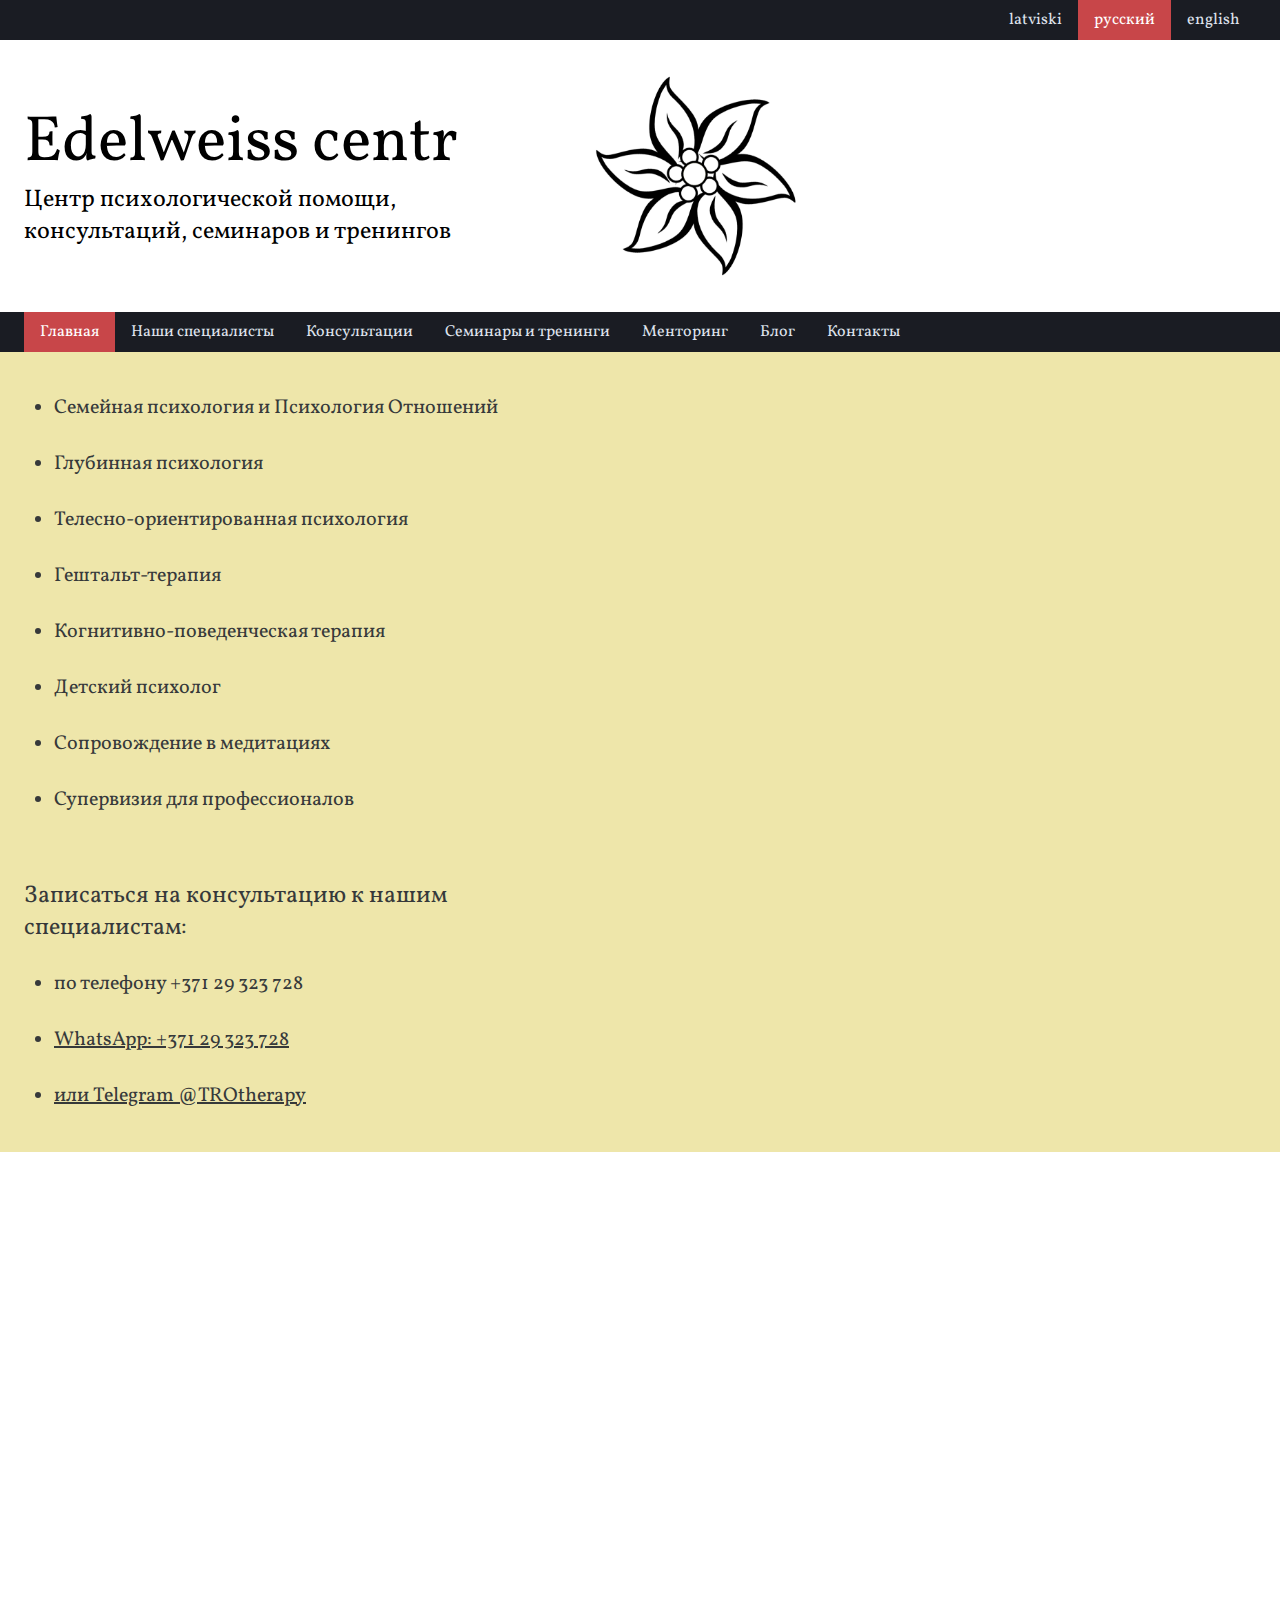
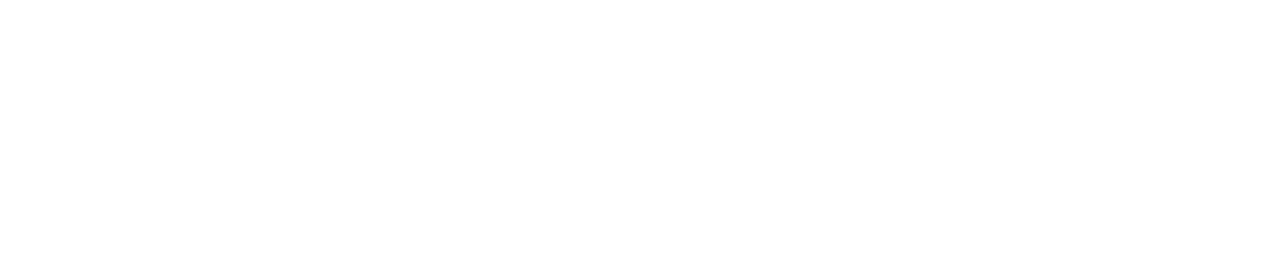
==== commit 48cb9731: "edelweiss test" ====
--- a/edelweiss/index.html
+++ b/edelweiss/index.html
@@ -79,17 +79,23 @@
         media="all"
         href="app/design/appart-15-layout-grid.css"
         rel="stylesheet" type="text/css">
+    <link
+        media="all"
+        href="app/design/edelweiss.css"
+        rel="stylesheet" type="text/css">
 
 </head>
-<body class="grid-queen is-without-root is-without-west join-layers use-colors colors--base">
+<body class="grid-queen is-without-root is-without-west join-layers colors--base">
 
 <div class="grid-queen use-colors colors--swed">
-    <div class="inngrid-full" style="text-align: right">
-        <div>
-            <a href="./">latviski</a>
-            <a href="./">русский</a>
-            <a href="./">english</a>
-        </div>
+    <div class="inngrid-full" style="justify-items: end">
+        <nav class="NavMenu">
+            <ul>
+                <li><a href="./">latviski</a>
+                <li><a href="./" class="current">русский</a>
+                <li><a href="./">english</a>
+            </ul>
+        </nav>
     </div>
 </div>
 
@@ -111,32 +117,36 @@
 
 <div class="grid-queen use-colors colors--swed">
     <div class="inngrid-full">
-        <div>
-            <a href="./">latviski</a>
-            <a href="./">русский</a>
-            <a href="./">english</a>
-        </div>
+        <nav class="NavMenu">
+            <ul>
+                <li><a href="./" class="current">Главная</a>
+                <li><a href="./">Наши специалисты</a>
+                <li><a href="./">Консультации</a>
+                <li><a href="./">Семинары и тренинги</a>
+                <li><a href="./">Менторинг</a>
+                <li><a href="./">Блог</a>
+                <li><a href="./">Контакты</a>
+            </ul>
+        </nav>
     </div>
 </div>
 
 <main class="grid-queen is-without-root is-without-west use-colors colors--ivory">
 
-    <div style="padding: 2em 0">
-        <ul class="text-block-bigger">
-            <li>Семейная психология и Психология Отношений
-            <li>Глубинная психология
-            <li>Телесно-ориентированная психология
-            <li>Гештальт-терапия
-            <li>Когнитивно-поведенческая терапия
-            <li>Детский психолог
-            <li>Сопровождение в медитациях
-            <li>Супервизия для профессионалов
-        </ul>
-    </div>
+    <ul class="inngrid text-block-bigger" style="padding: 2em 0">
+        <li>Семейная психология и Психология Отношений
+        <li>Глубинная психология
+        <li>Телесно-ориентированная психология
+        <li>Гештальт-терапия
+        <li>Когнитивно-поведенческая терапия
+        <li>Детский психолог
+        <li>Сопровождение в медитациях
+        <li>Супервизия для профессионалов
+    </ul>
 
-    <div class="text-block-bigger" style="padding-bottom: 2em">
-        Записаться на консультацию к нашим специалистам:
-        <ul>
+    <div class="inngrid text-block-bigger" style="padding-bottom: 2em;">
+        <div class="h4">Записаться на консультацию к нашим специалистам:</div>
+        <ul class="inngrid">
             <li>
                 по телефону
                 <span class="phone-humber">+371 29 323 728</span>
@@ -154,11 +164,12 @@
     </div>
 
 </main>
-
-<footer style="grid-column: full">
+<footer class="FooterSpace" style="grid-column: full">
+<!--
     <figure>
         <img src="art/edelweiss-flower-1080.jpg" alt="Edelweiss flower" style="width: 100%;">
     </figure>
+-->
 </footer>
 <!-- ~ ~ ~ ~ ~ ~ ~ ~ ~ ~ ~ ~ ~ ~ ~ ~ ~ ~ ~ ~ ~ ~ THE END -->
 </body>
--- a/edelweiss/app/design/edelweiss.css
+++ b/edelweiss/app/design/edelweiss.css
@@ -0,0 +1,29 @@
+.NavMenu ul {
+    display: flex;
+    flex-direction: row;
+    flex-wrap: wrap;
+    list-style: none;
+    gap: 0;
+}
+.NavMenu a,
+.NavMenu .current {
+    display: inline-block;
+    padding: 0.5em 1em;
+    text-decoration: none;
+}
+.NavMenu .current {
+    background-color: var(--link-color);
+    color: var(--link-color-text);
+}
+
+.FooterSpace {
+    height: calc( 100vw * 600/1080 );
+}
+
+body {
+    background-image: url(../../art/edelweiss-flower-1080.jpg);
+    background-position: bottom;
+    background-attachment: fixed;
+    background-size: contain;
+    background-repeat: no-repeat;
+}